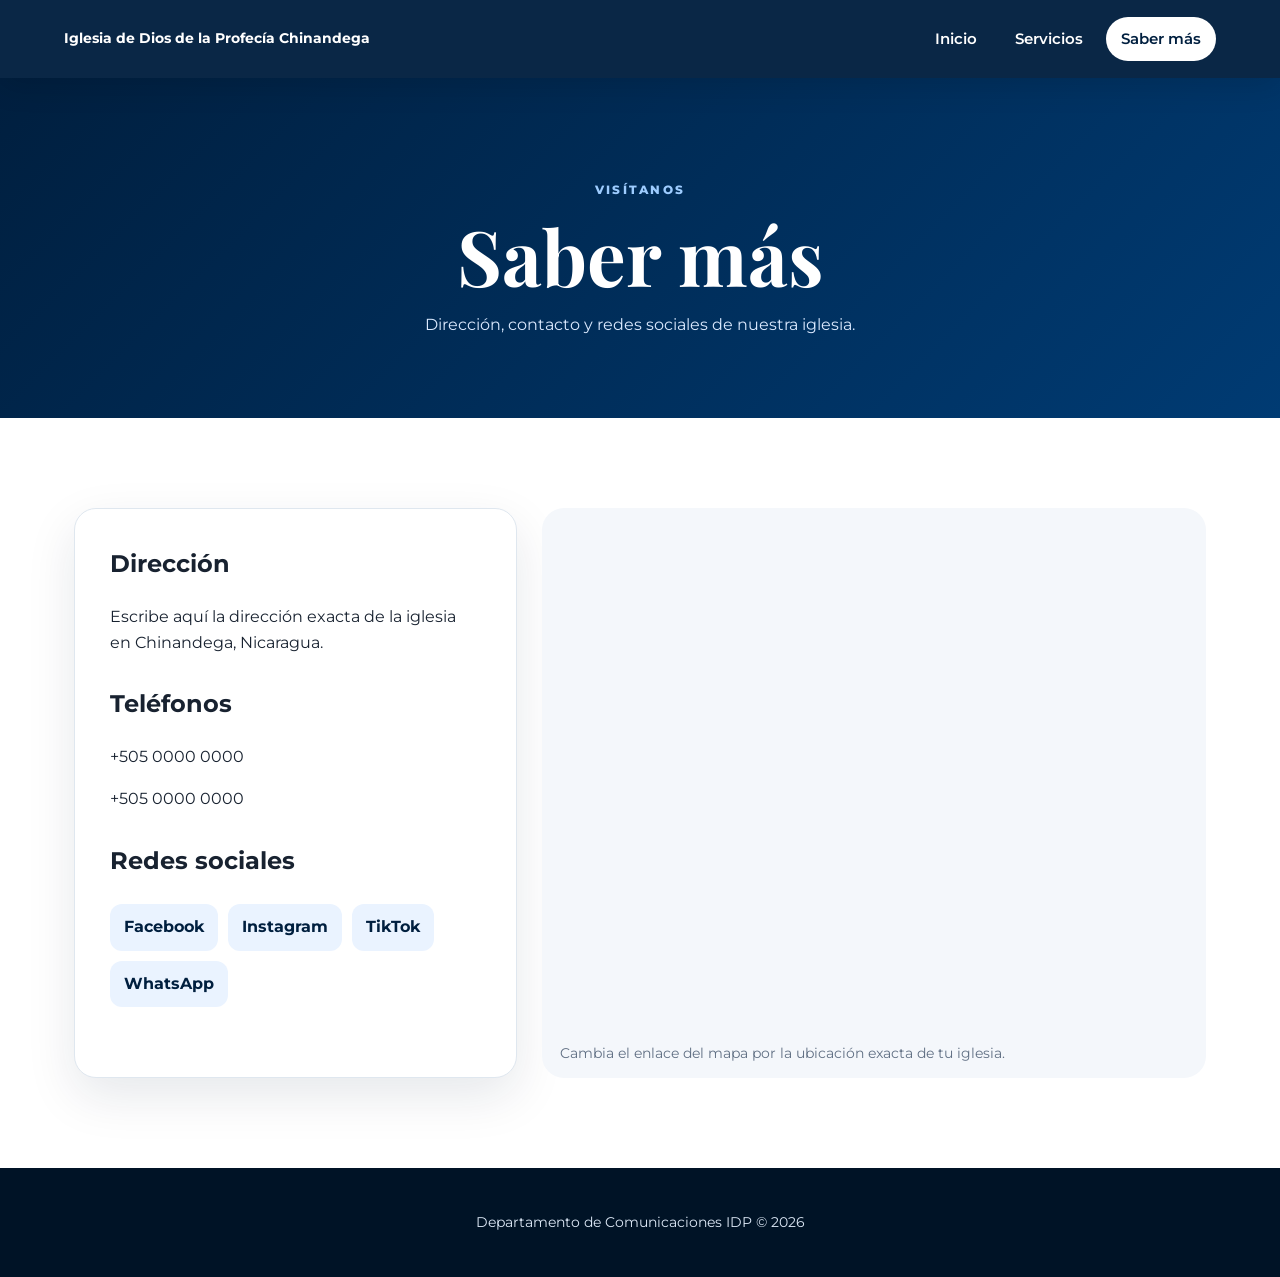
==== saber-mas.html @ 67430b88 "Add files via upload" ====
<!DOCTYPE html>
<html lang="es">
<head>
  <meta charset="UTF-8">
  <meta name="viewport" content="width=device-width, initial-scale=1.0">
  <title>Saber más | IDP Chinandega</title>
  <link rel="stylesheet" href="styles.css">
</head>
<body>
  <header class="topbar">
    <a class="brand" href="index.html">
      <img src="assets/img/logo.png" alt="Logo" onerror="this.style.display='none'">
      <span>Iglesia de Dios de la Profecía Chinandega</span>
    </a>
    <button class="menu-btn" aria-label="Abrir menú" aria-expanded="false">☰</button>
    <nav class="nav">
      <a href="index.html">Inicio</a>
      <a href="servicios.html">Servicios</a>
      <a class="active" href="saber-mas.html">Saber más</a>
    </nav>
  </header>

  <main class="page-main">
    <section class="page-hero">
      <p class="eyebrow">VISÍTANOS</p>
      <h1>Saber más</h1>
      <p>Dirección, contacto y redes sociales de nuestra iglesia.</p>
    </section>

    <section class="section contact-grid">
      <article class="contact-card">
        <h2>Dirección</h2>
        <p>Escribe aquí la dirección exacta de la iglesia en Chinandega, Nicaragua.</p>

        <h2>Teléfonos</h2>
        <p><a href="tel:+50500000000">+505 0000 0000</a></p>
        <p><a href="tel:+50500000000">+505 0000 0000</a></p>

        <h2>Redes sociales</h2>
        <div class="contact-links">
          <a href="#" target="_blank">Facebook</a>
          <a href="#" target="_blank">Instagram</a>
          <a href="#" target="_blank">TikTok</a>
          <a href="#" target="_blank">WhatsApp</a>
        </div>
      </article>

      <article class="map-wrap">
        <iframe
          title="Mapa de la iglesia"
          src="https://www.google.com/maps?q=Chinandega,Nicaragua&output=embed"
          loading="lazy"
          referrerpolicy="no-referrer-when-downgrade">
        </iframe>
        <p class="map-note">Cambia el enlace del mapa por la ubicación exacta de tu iglesia.</p>
      </article>
    </section>
  </main>

  <footer>
    <p>Departamento de Comunicaciones IDP © <span id="year"></span></p>
  </footer>
  <script src="script.js"></script>
</body>
</html>
---- styles.css ----
@import url('https://fonts.googleapis.com/css2?family=Montserrat:wght@400;500;600;700;800&family=Playfair+Display:wght@700&display=swap');

:root{
  --blue:#001f3f;
  --blue-2:#003b73;
  --white:#ffffff;
  --soft:#f4f7fb;
  --text:#182230;
  --muted:#617084;
  --line:#dfe7ef;
  --shadow:0 18px 50px rgba(0,31,63,.10);
  --radius:22px;
}
*{box-sizing:border-box}
html{scroll-behavior:smooth}
body{margin:0;font-family:Montserrat,Arial,sans-serif;color:var(--text);background:#fff;line-height:1.65}
img{max-width:100%;display:block}
a{text-decoration:none;color:inherit}

.topbar{
  position:fixed; inset:0 0 auto 0; height:78px; z-index:999;
  display:flex; align-items:center; justify-content:space-between;
  padding:0 max(5vw,24px); background:rgba(0,31,63,.96);
  backdrop-filter:blur(14px); box-shadow:0 8px 30px rgba(0,0,0,.12)
}
.brand{display:flex;align-items:center;gap:12px;color:white;font-weight:700;max-width:62%}
.brand img{width:48px;height:48px;object-fit:contain}
.brand span{font-size:.9rem}
.nav{display:flex;gap:8px}
.nav a{color:white;padding:10px 15px;border-radius:999px;font-size:.92rem;font-weight:600}
.nav a:hover,.nav a.active{background:white;color:var(--blue)}
.menu-btn{display:none;background:transparent;border:0;color:white;font-size:1.8rem;cursor:pointer}

.hero{
  min-height:100vh; position:relative; display:grid; place-items:center; text-align:center;
  background:url('assets/img/portada.jpg') center/cover no-repeat, linear-gradient(135deg,var(--blue),var(--blue-2));
  color:white; padding:120px 24px 70px
}
.hero-overlay{position:absolute;inset:0;background:linear-gradient(180deg,rgba(0,20,45,.55),rgba(0,31,63,.84))}
.hero-content{position:relative;max-width:900px}
.hero h1,.page-hero h1{font-family:"Playfair Display",Georgia,serif;font-size:clamp(2.6rem,7vw,5.8rem);line-height:1.04;margin:.2em 0}
.hero p:not(.eyebrow){font-size:clamp(1rem,2vw,1.25rem);max-width:740px;margin:0 auto 30px;color:#e9f2ff}
.eyebrow{letter-spacing:.18em;font-weight:800;font-size:.78rem;color:#4ea2ff}
.hero .eyebrow,.page-hero .eyebrow,.cta .eyebrow{color:#9dccff}
.hero-actions{display:flex;justify-content:center;gap:12px;flex-wrap:wrap}
.btn{display:inline-block;padding:13px 22px;border-radius:999px;font-weight:700}
.btn.primary{background:white;color:var(--blue)}
.btn.ghost{border:1px solid rgba(255,255,255,.7);color:white}
.btn.blue{background:var(--blue);color:#fff}

.section{max-width:1180px;margin:auto;padding:90px 24px}
.soft{max-width:none;background:var(--soft)}
.soft > *{max-width:1180px;margin-left:auto;margin-right:auto}
.section-heading{text-align:center;margin-bottom:42px}
.section-heading h2,.intro h2,.cta h2{font-size:clamp(2rem,4vw,3.3rem);line-height:1.15;margin:.15em 0}
.intro{display:grid;grid-template-columns:1.15fr .85fr;gap:50px;align-items:center}
.logo-panel{background:var(--soft);padding:35px;border-radius:var(--radius);min-height:300px;display:grid;place-items:center}
.logo-panel img{max-height:260px;object-fit:contain}

.grid.two{display:grid;grid-template-columns:repeat(2,1fr);gap:25px}
.info-card,.contact-card,.event-card{background:white;border:1px solid var(--line);border-radius:var(--radius);box-shadow:var(--shadow)}
.info-card{padding:36px}
.card-icon{display:grid;place-items:center;width:52px;height:52px;border-radius:50%;background:#eaf3ff;color:var(--blue);font-size:1.5rem}
.info-card h3{font-size:1.5rem;margin-bottom:8px}
.info-card p{color:var(--muted)}

.pastor-card{display:grid;grid-template-columns:.9fr 1.1fr;gap:45px;align-items:center}
.pastor-card img{width:100%;aspect-ratio:4/3;object-fit:cover;border-radius:var(--radius)}
.pastor-card h3{font-size:2rem;margin:.2em 0}

.gallery{display:grid;grid-template-columns:repeat(12,1fr);gap:14px}
.gallery img{width:100%;height:300px;object-fit:cover;border-radius:18px}
.gallery img:nth-child(1){grid-column:span 7}
.gallery img:nth-child(2){grid-column:span 5}
.gallery img:nth-child(3){grid-column:span 5}
.gallery img:nth-child(4){grid-column:span 7}

.schedule{border-top:1px solid var(--line)}
.schedule div{display:grid;grid-template-columns:1fr 2fr auto;gap:20px;padding:24px 4px;border-bottom:1px solid var(--line);align-items:center}
.schedule span{color:var(--muted)}

.cta{text-align:center;background:var(--blue);color:white;border-radius:32px;margin-bottom:80px}
.cta p{color:#dbeaff}
.socials,.contact-links{display:flex;gap:10px;justify-content:center;flex-wrap:wrap;margin-top:24px}
.socials a{background:white;color:var(--blue);padding:10px 16px;border-radius:999px;font-weight:700}
.contact-links{justify-content:flex-start}
.contact-links a{background:#eaf3ff;color:var(--blue);padding:10px 14px;border-radius:12px;font-weight:700}

footer{background:#001326;color:#dce8f6;text-align:center;padding:28px 20px;font-size:.9rem}

.page-main{padding-top:78px}
.page-hero{background:linear-gradient(135deg,var(--blue),var(--blue-2));color:white;text-align:center;padding:90px 24px 80px}
.page-hero p:last-child{max-width:700px;margin:auto;color:#dbeaff}
.page-hero h1{font-size:clamp(2.7rem,6vw,4.8rem)}

.event-grid{display:grid;grid-template-columns:repeat(3,1fr);gap:24px}
.event-card{overflow:hidden;transition:.25s transform,.25s box-shadow}
.event-card:hover{transform:translateY(-5px);box-shadow:0 22px 60px rgba(0,31,63,.16)}
.event-card img{width:100%;aspect-ratio:4/5;object-fit:cover;background:var(--soft)}
.event-card-body{padding:24px}
.event-card .date{color:var(--blue-2);font-weight:800;font-size:.82rem;text-transform:uppercase;letter-spacing:.08em}
.event-card h2{margin:.3em 0;font-size:1.35rem}
.event-card p{color:var(--muted)}
.event-card .more{font-weight:800;color:var(--blue)}

.event-detail{max-width:1050px}
.back-link{display:inline-block;margin-bottom:25px;color:var(--blue);font-weight:800}
.event-hero-grid{display:grid;grid-template-columns:.8fr 1.2fr;gap:45px;align-items:start}
.event-flyer{width:100%;border-radius:var(--radius);box-shadow:var(--shadow)}
.event-meta{display:grid;gap:12px;margin:25px 0}
.meta-item{padding:14px 16px;border-radius:14px;background:var(--soft)}
.event-description{font-size:1.05rem;color:#3f4d5e}
.previous{margin-top:55px}
.previous-grid{display:grid;grid-template-columns:repeat(3,1fr);gap:15px}
.previous-grid img{width:100%;height:230px;object-fit:cover;border-radius:16px}

.contact-grid{display:grid;grid-template-columns:.8fr 1.2fr;gap:25px;align-items:stretch}
.contact-card{padding:35px}
.contact-card h2{margin-top:28px}
.contact-card h2:first-child{margin-top:0}
.map-wrap{border-radius:var(--radius);overflow:hidden;background:var(--soft)}
.map-wrap iframe{width:100%;height:520px;border:0;display:block}
.map-note{padding:14px 18px;margin:0;color:var(--muted);font-size:.85rem}

.reveal{opacity:0;transform:translateY(24px);transition:.7s ease}
.reveal.visible{opacity:1;transform:none}

@media (max-width:850px){
  .brand span{display:none}
  .menu-btn{display:block}
  .nav{
    display:none;position:absolute;top:78px;left:0;right:0;background:var(--blue);
    padding:14px 20px 22px;flex-direction:column
  }
  .nav.open{display:flex}
  .nav a{border-radius:12px}
  .intro,.pastor-card,.contact-grid,.event-hero-grid,.grid.two{grid-template-columns:1fr}
  .event-grid{grid-template-columns:repeat(2,1fr)}
  .gallery img{grid-column:span 12!important;height:240px}
}
@media (max-width:560px){
  .topbar{height:70px}
  .page-main{padding-top:70px}
  .nav{top:70px}
  .section{padding:65px 18px}
  .event-grid{grid-template-columns:1fr}
  .schedule div{grid-template-columns:1fr}
  .schedule div b{color:var(--blue)}
  .hero{min-height:92vh}
  .previous-grid{grid-template-columns:1fr}
}
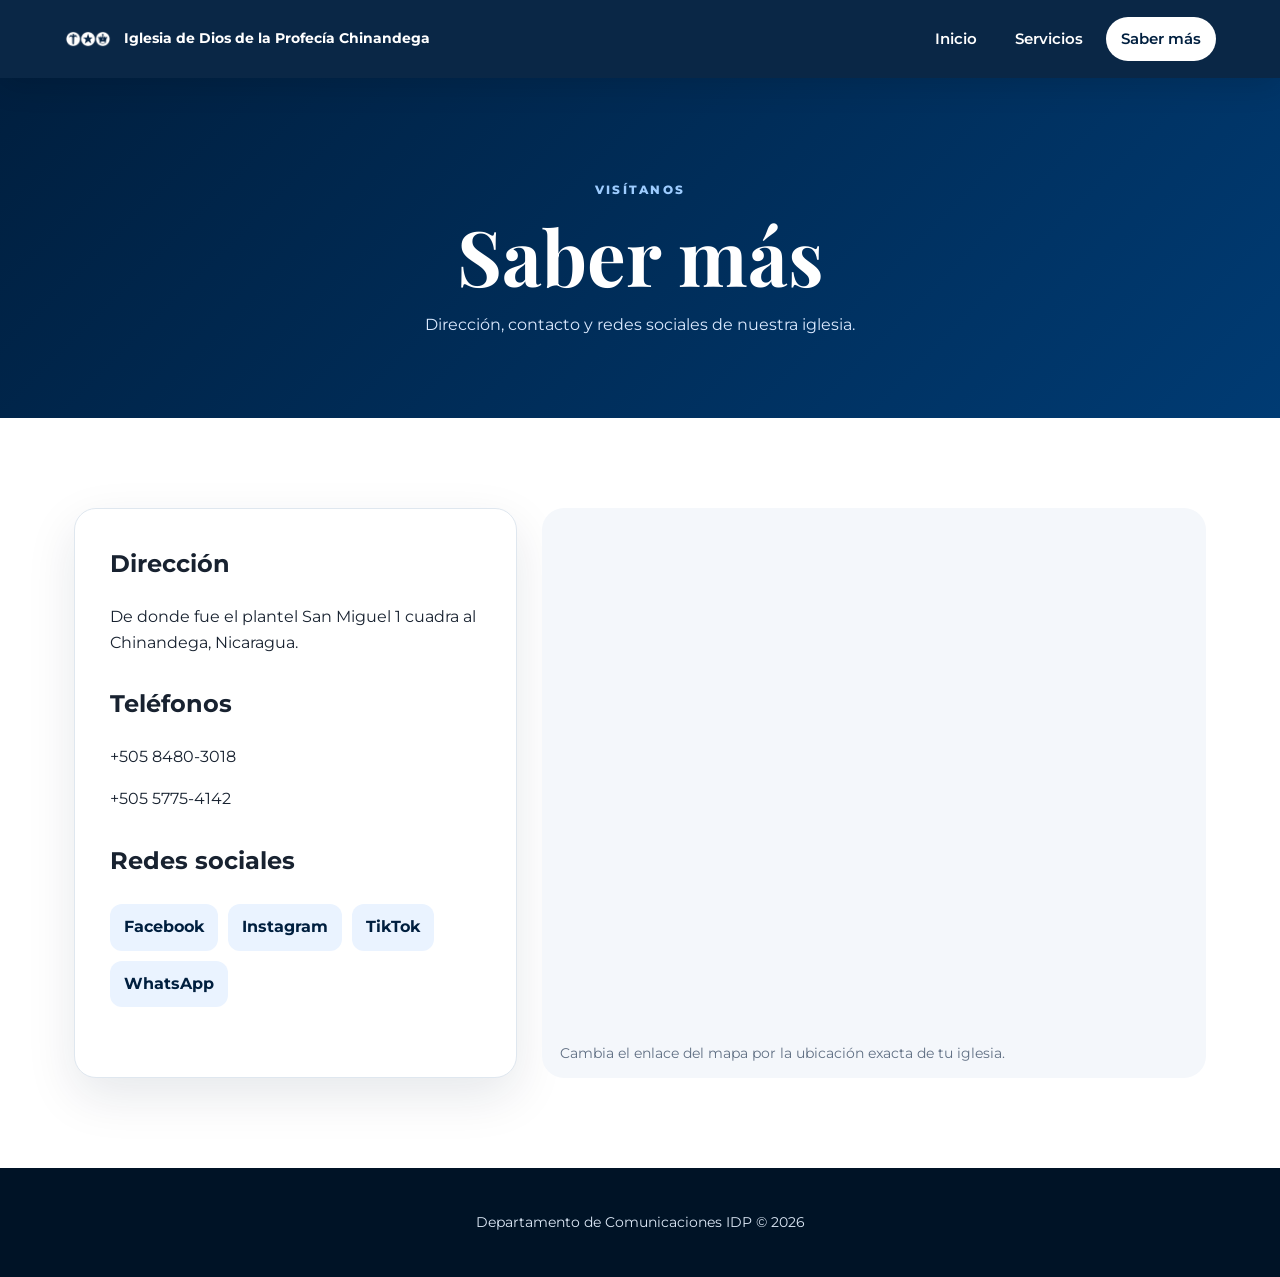
==== commit 8a5fd938: "Add files via upload" ====
--- a/saber-mas.html
+++ b/saber-mas.html
@@ -30,18 +30,18 @@
     <section class="section contact-grid">
       <article class="contact-card">
         <h2>Dirección</h2>
-        <p>Escribe aquí la dirección exacta de la iglesia en Chinandega, Nicaragua.</p>
+        <p>De donde fue el plantel San Miguel 1 cuadra al Chinandega, Nicaragua.</p>
 
         <h2>Teléfonos</h2>
-        <p><a href="tel:+50500000000">+505 0000 0000</a></p>
-        <p><a href="tel:+50500000000">+505 0000 0000</a></p>
+        <p><a href="tel:+505 8480-3018">+505 8480-3018</a></p>
+        <p><a href="tel:+505 5775-4142">+505 5775-4142</a></p>
 
         <h2>Redes sociales</h2>
         <div class="contact-links">
-          <a href="#" target="_blank">Facebook</a>
-          <a href="#" target="_blank">Instagram</a>
-          <a href="#" target="_blank">TikTok</a>
-          <a href="#" target="_blank">WhatsApp</a>
+          <a href="https://www.facebook.com/share/18BHmf9R4V/">Facebook</a>
+          <a href="https://www.instagram.com/idp_chinandega?stkn=MnJvcGtocGhxM2Q0">Instagram</a>
+          <a href="https://www.tiktok.com/@idp_chinandega?_r=1&_t=ZS-99UWUa4cr0Z">TikTok</a>
+          <a href="https://wa.me/message/VCTOI52I7GJPL1">WhatsApp</a>
         </div>
       </article>
 
--- a/styles.css
+++ b/styles.css
@@ -33,7 +33,7 @@
 
 .hero{
   min-height:100vh; position:relative; display:grid; place-items:center; text-align:center;
-  background:url('assets/img/portada.jpg') center/cover no-repeat, linear-gradient(135deg,var(--blue),var(--blue-2));
+  background:url('assets/img/v4.jpg') center/cover no-repeat, linear-gradient(135deg,var(--blue),var(--blue-2));
   color:white; padding:120px 24px 70px
 }
 .hero-overlay{position:absolute;inset:0;background:linear-gradient(180deg,rgba(0,20,45,.55),rgba(0,31,63,.84))}
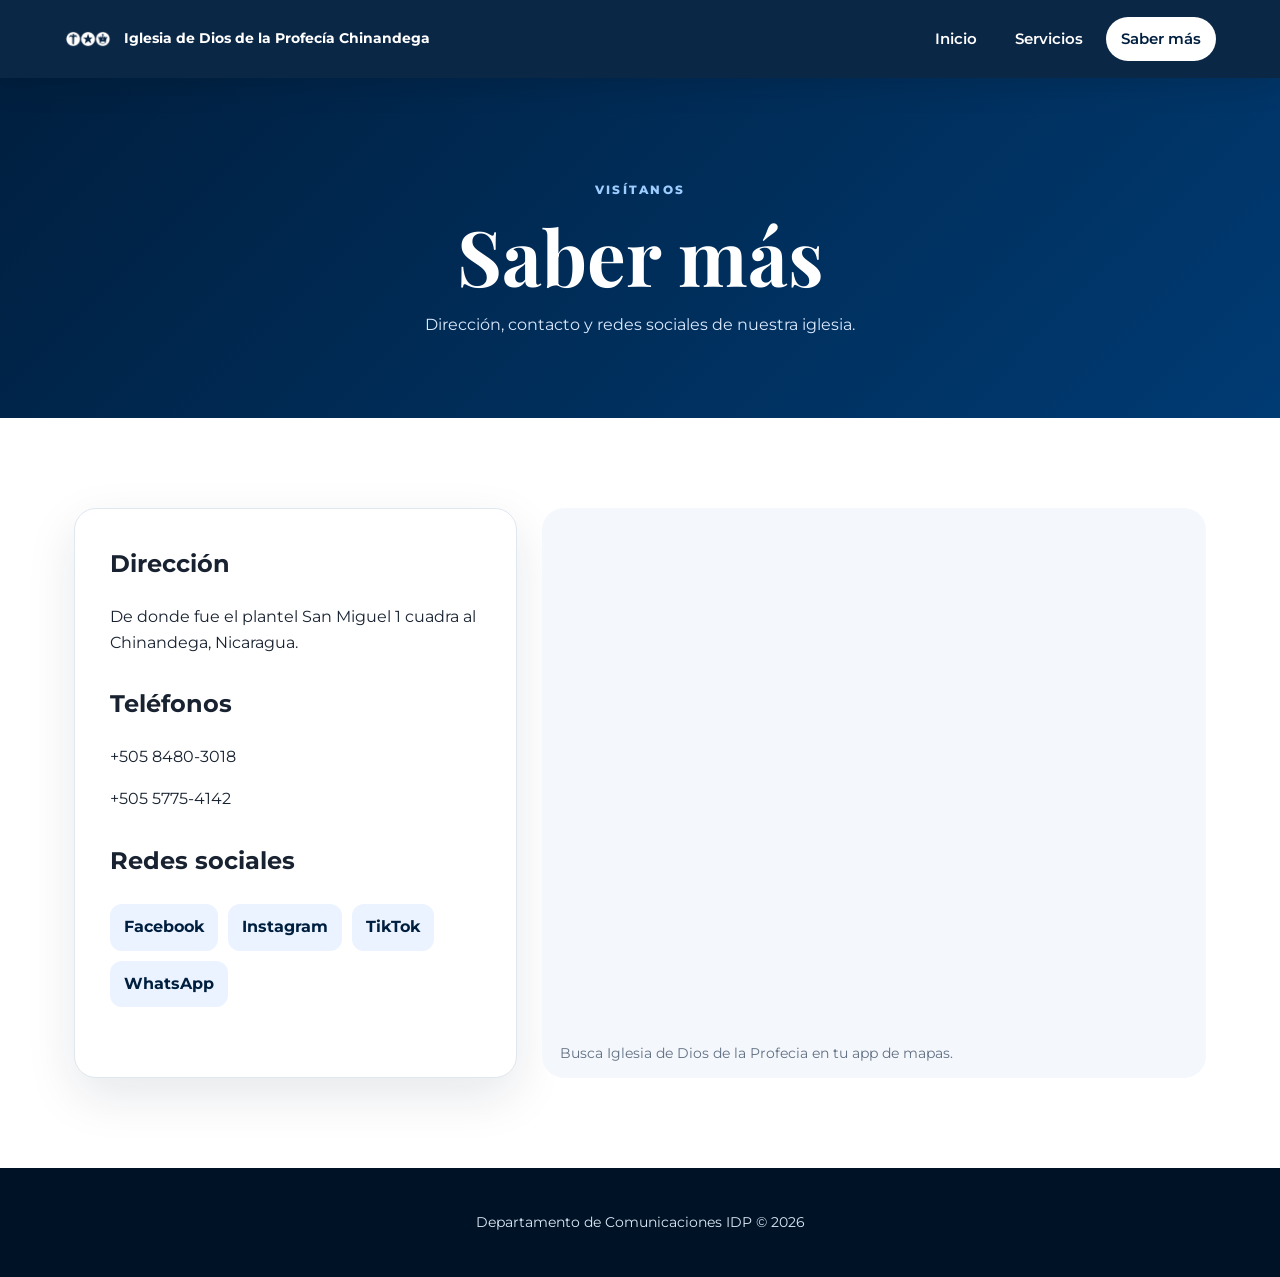
==== commit 45bc8990: "Update saber-mas.html" ====
--- a/saber-mas.html
+++ b/saber-mas.html
@@ -52,7 +52,7 @@
           loading="lazy"
           referrerpolicy="no-referrer-when-downgrade">
         </iframe>
-        <p class="map-note">Cambia el enlace del mapa por la ubicación exacta de tu iglesia.</p>
+        <p class="map-note">Busca Iglesia de Dios de la Profecia en tu app de mapas.</p>
       </article>
     </section>
   </main>
